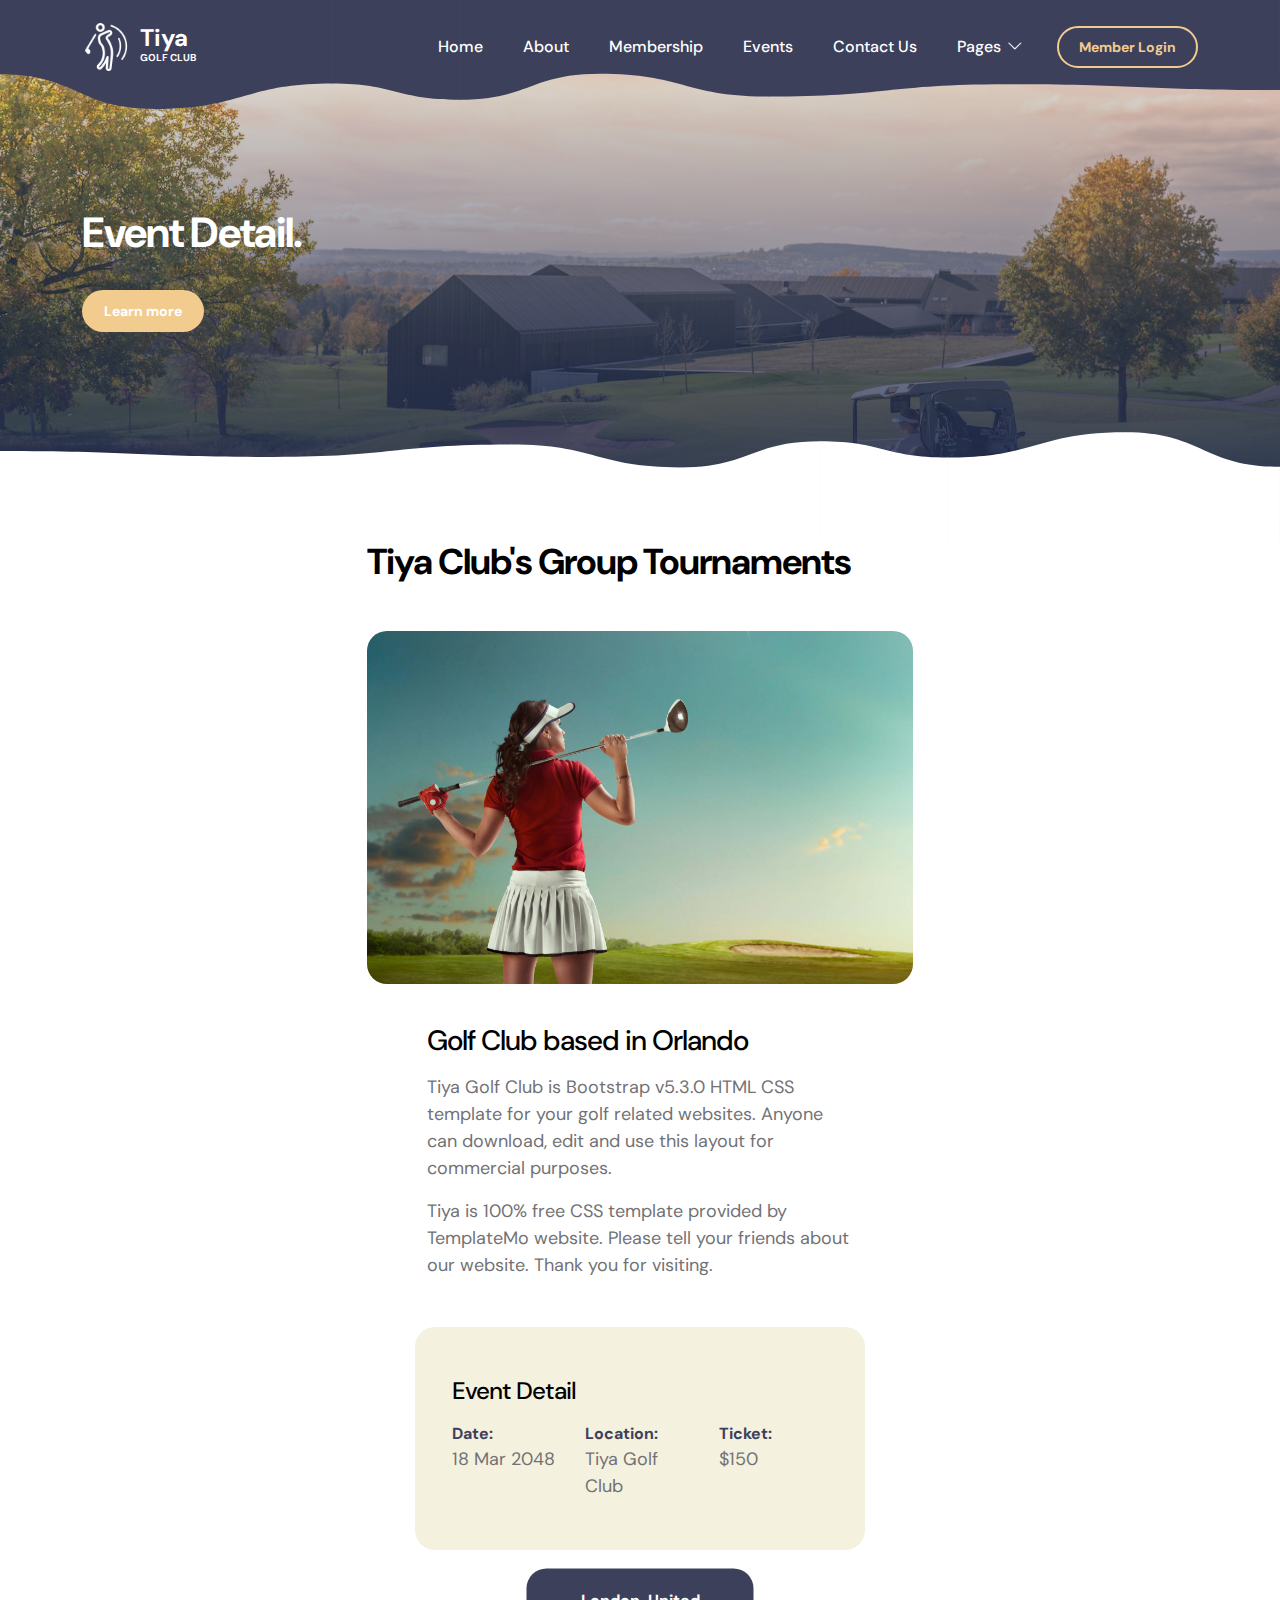
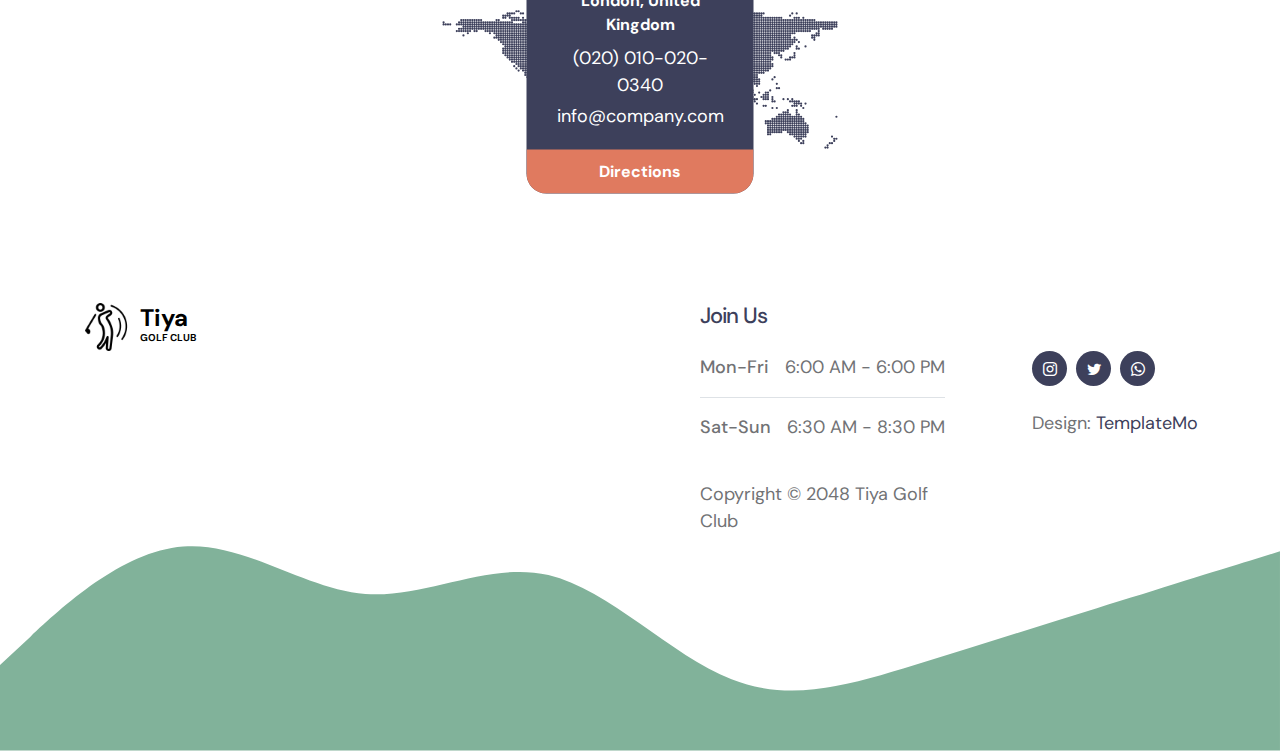
==== event-detail.html @ d313c659 "Add files via upload" ====
<!doctype html>
<html lang="en">
    <head>
        <meta charset="utf-8">
        <meta name="viewport" content="width=device-width, initial-scale=1">

        <meta name="description" content="">
        <meta name="author" content="">

        <title>Tiya Golf Club - Event Detail</title>

        <!-- CSS FILES -->                
        <link rel="preconnect" href="https://fonts.googleapis.com">

        <link rel="preconnect" href="https://fonts.gstatic.com" crossorigin>

        <link href="https://fonts.googleapis.com/css2?family=DM+Sans:ital,wght@0,400;0,500;0,700;1,400&display=swap" rel="stylesheet">

        <link href="css/bootstrap.min.css" rel="stylesheet">

        <link href="css/bootstrap-icons.css" rel="stylesheet">

        <link href="css/templatemo-tiya-golf-club.css" rel="stylesheet">
        
<!--

TemplateMo 587 Tiya Golf Club

https://templatemo.com/tm-587-tiya-golf-club

-->
    </head>
    
    <body>

        <main>

            <nav class="navbar navbar-expand-lg">                
                <div class="container">
                    <a class="navbar-brand d-flex align-items-center" href="index.html">
                        <img src="images/logo.png" class="navbar-brand-image img-fluid" alt="Tiya Golf Club">
                        <span class="navbar-brand-text">
                            Tiya
                            <small>Golf Club</small>
                        </span>
                    </a>

                    <div class="d-lg-none ms-auto me-3">
                        <a class="btn custom-btn custom-border-btn" data-bs-toggle="offcanvas" href="#offcanvasExample" role="button" aria-controls="offcanvasExample">Member Login</a>
                    </div>
    
                    <button class="navbar-toggler" type="button" data-bs-toggle="collapse" data-bs-target="#navbarNav" aria-controls="navbarNav" aria-expanded="false" aria-label="Toggle navigation">
                        <span class="navbar-toggler-icon"></span>
                    </button>
    
                    <div class="collapse navbar-collapse" id="navbarNav">
                        <ul class="navbar-nav ms-lg-auto">
                            <li class="nav-item">
                                <a class="nav-link" href="index.html#section_1">Home</a>
                            </li>
    
                            <li class="nav-item">
                                <a class="nav-link" href="index.html#section_2">About</a>
                            </li>

                            <li class="nav-item">
                                <a class="nav-link" href="index.html#section_3">Membership</a>
                            </li>

                            <li class="nav-item">
                                <a class="nav-link" href="index.html#section_4">Events</a>
                            </li>

                            <li class="nav-item">
                                <a class="nav-link" href="index.html#section_5">Contact Us</a>
                            </li>

                            <li class="nav-item dropdown">
                                <a class="nav-link dropdown-toggle" href="#" id="navbarLightDropdownMenuLink" role="button" data-bs-toggle="dropdown" aria-expanded="false">Pages</a>

                                <ul class="dropdown-menu dropdown-menu-light" aria-labelledby="navbarLightDropdownMenuLink">
                                    <li><a class="dropdown-item" href="event-listing.html">Event Listing</a></li>

                                    <li><a class="dropdown-item active" href="event-detail.html">Event Detail</a></li>
                                </ul>
                            </li>
                        </ul>

                        <div class="d-none d-lg-block ms-lg-3">
                            <a class="btn custom-btn custom-border-btn" data-bs-toggle="offcanvas" href="#offcanvasExample" role="button" aria-controls="offcanvasExample">Member Login</a>
                        </div>
                    </div>
                </div>
            </nav>

            <div class="offcanvas offcanvas-end" data-bs-scroll="true" tabindex="-1" id="offcanvasExample" aria-labelledby="offcanvasExampleLabel">                
                <div class="offcanvas-header">
                    <h5 class="offcanvas-title" id="offcanvasExampleLabel">Member Login</h5>
                    
                    <button type="button" class="btn-close" data-bs-dismiss="offcanvas" aria-label="Close"></button>
                </div>
                
                <div class="offcanvas-body d-flex flex-column">
                    <form class="custom-form member-login-form" action="#" method="post" role="form">

                        <div class="member-login-form-body">
                            <div class="mb-4">
                                <label class="form-label mb-2" for="member-login-number">Membership No.</label>

                                <input type="text" name="member-login-number" id="member-login-number" class="form-control" placeholder="11002560" required>
                            </div>

                            <div class="mb-4">
                                <label class="form-label mb-2" for="member-login-password">Password</label>

                                <input type="password" name="member-login-password" id="member-login-password" pattern="[0-9a-zA-Z]{4,10}" class="form-control" placeholder="Password" required="">
                            </div>

                            <div class="form-check mb-4">
                                <input class="form-check-input" type="checkbox" value="" id="flexCheckDefault">
                              
                                <label class="form-check-label" for="flexCheckDefault">
                                    Remember me
                                </label>
                            </div>

                            <div class="col-lg-5 col-md-7 col-8 mx-auto">
                                <button type="submit" class="form-control">Login</button>
                            </div>

                            <div class="text-center my-4">
                                <a href="#">Forgotten password?</a>
                            </div>
                        </div>
                    </form>

                    <div class="mt-auto mb-5">
                        <p>
                            <strong class="text-white me-3">Any Questions?</strong>

                            <a href="tel: 010-020-0340" class="contact-link">
                            	010-020-0340
                            </a>
                        </p>
                    </div>
                </div>

                <svg xmlns="http://www.w3.org/2000/svg" viewBox="0 0 1440 320"><path fill="#3D405B" fill-opacity="1" d="M0,224L34.3,192C68.6,160,137,96,206,90.7C274.3,85,343,139,411,144C480,149,549,107,617,122.7C685.7,139,754,213,823,240C891.4,267,960,245,1029,224C1097.1,203,1166,181,1234,160C1302.9,139,1371,117,1406,106.7L1440,96L1440,320L1405.7,320C1371.4,320,1303,320,1234,320C1165.7,320,1097,320,1029,320C960,320,891,320,823,320C754.3,320,686,320,617,320C548.6,320,480,320,411,320C342.9,320,274,320,206,320C137.1,320,69,320,34,320L0,320Z"></path></svg>
            </div>
            

            <section class="hero-section hero-50 d-flex justify-content-center align-items-center" id="section_1">

                <div class="section-overlay"></div>

                <svg viewBox="0 0 1962 178" xmlns="http://www.w3.org/2000/svg" xmlns:xlink="http://www.w3.org/1999/xlink"><path fill="#3D405B" d="M 0 114 C 118.5 114 118.5 167 237 167 L 237 167 L 237 0 L 0 0 Z" stroke-width="0"></path> <path fill="#3D405B" d="M 236 167 C 373 167 373 128 510 128 L 510 128 L 510 0 L 236 0 Z" stroke-width="0"></path> <path fill="#3D405B" d="M 509 128 C 607 128 607 153 705 153 L 705 153 L 705 0 L 509 0 Z" stroke-width="0"></path><path fill="#3D405B" d="M 704 153 C 812 153 812 113 920 113 L 920 113 L 920 0 L 704 0 Z" stroke-width="0"></path><path fill="#3D405B" d="M 919 113 C 1048.5 113 1048.5 148 1178 148 L 1178 148 L 1178 0 L 919 0 Z" stroke-width="0"></path><path fill="#3D405B" d="M 1177 148 C 1359.5 148 1359.5 129 1542 129 L 1542 129 L 1542 0 L 1177 0 Z" stroke-width="0"></path><path fill="#3D405B" d="M 1541 129 C 1751.5 129 1751.5 138 1962 138 L 1962 138 L 1962 0 L 1541 0 Z" stroke-width="0"></path></svg>

                <div class="container">
                    <div class="row">

                        <div class="col-lg-6 col-12">

                            <h1 class="text-white mb-4 pb-2">Event Detail.</h1>

                            <a href="#section_2" class="btn custom-btn smoothscroll me-3">Learn more</a>
                        </div>

                    </div>
                </div>

                <svg viewBox="0 0 1962 178" xmlns="http://www.w3.org/2000/svg" xmlns:xlink="http://www.w3.org/1999/xlink"><path fill="#ffffff" d="M 0 114 C 118.5 114 118.5 167 237 167 L 237 167 L 237 0 L 0 0 Z" stroke-width="0"></path> <path fill="#ffffff" d="M 236 167 C 373 167 373 128 510 128 L 510 128 L 510 0 L 236 0 Z" stroke-width="0"></path> <path fill="#ffffff" d="M 509 128 C 607 128 607 153 705 153 L 705 153 L 705 0 L 509 0 Z" stroke-width="0"></path><path fill="#ffffff" d="M 704 153 C 812 153 812 113 920 113 L 920 113 L 920 0 L 704 0 Z" stroke-width="0"></path><path fill="#ffffff" d="M 919 113 C 1048.5 113 1048.5 148 1178 148 L 1178 148 L 1178 0 L 919 0 Z" stroke-width="0"></path><path fill="#ffffff" d="M 1177 148 C 1359.5 148 1359.5 129 1542 129 L 1542 129 L 1542 0 L 1177 0 Z" stroke-width="0"></path><path fill="#ffffff" d="M 1541 129 C 1751.5 129 1751.5 138 1962 138 L 1962 138 L 1962 0 L 1541 0 Z" stroke-width="0"></path></svg>
            </section>


            <section class="events-section events-detail-section section-padding" id="section_2">
                <div class="container">
                    <div class="row">

                        <div class="col-lg-6 col-md-8 col-12 mx-auto">
                            <h2 class="mb-lg-5 mb-4">Tiya Club's Group Tournaments</h2>

                            <div class="custom-block-image-wrap">
                                <img src="images/professional-golf-player.jpg" class="custom-block-image img-fluid" alt="">
                            </div>

                            <div class="custom-block-info">
                                <h3 class="mb-3">Golf Club based in Orlando</h3>

                                <p>Tiya Golf Club is Bootstrap v5.3.0 HTML CSS template for your golf related websites. Anyone can download, edit and use this layout for commercial purposes.</p>

                            <p>Tiya is 100% free CSS template provided by TemplateMo website. Please tell your friends about our website. Thank you for visiting.</p>

                                <div class="events-detail-info row my-5">
                                    <div class="col-lg-12 col-12">
                                        <h4 class="mb-3">Event Detail</h4>
                                    </div>

                                    <div class="col-lg-4 col-12">
                                        <span class="custom-block-span">Date:</span>

                                        <p class="mb-0">18 Mar 2048</p>
                                    </div>

                                    <div class="col-lg-4 col-12 my-3 my-lg-0">
                                        <span class="custom-block-span">Location:</span>

                                        <p class="mb-0">Tiya Golf Club</p>
                                    </div>

                                    <div class="col-lg-4 col-12">
                                        <span class="custom-block-span">Ticket:</span>

                                        <p class="mb-0">$150</p>
                                    </div>
                                </div>

                                <div class="contact-info">
                                    <div class="contact-info-item">
                                        <div class="contact-info-body">
                                            <strong>London, United Kingdom</strong>

                                            <p class="mt-2 mb-1">
                                                <a href="tel: 010-020-0340" class="contact-link">
                                                    (020) 
                                                    010-020-0340
                                                </a>
                                            </p>
    
                                            <p class="mb-0">
                                                <a href="mailto:info@company.com" class="contact-link">
                                                    info@company.com
                                                </a>
                                            </p>
                                        </div>

                                        <div class="contact-info-footer">
                                            <a href="#">Directions</a>
                                        </div>
                                    </div>

                                    <img src="images/WorldMap.svg" class="img-fluid" alt="">
                                </div>
                            </div>
                        </div>

                    </div>
                </div>
            </section>
        </main>

        <footer class="site-footer">
            <div class="container">
                <div class="row">

                    <div class="col-lg-6 col-12 me-auto mb-5 mb-lg-0">
                        <a class="navbar-brand d-flex align-items-center" href="index.html">
                            <img src="images/logo.png" class="navbar-brand-image img-fluid" alt="">
                            <span class="navbar-brand-text">
                                Tiya
                                <small>Golf Club</small>
                            </span>
                        </a>
                    </div>

                    <div class="col-lg-3 col-12">
                        <h5 class="site-footer-title mb-4">Join Us</h5>

                        <p class="d-flex border-bottom pb-3 mb-3 me-lg-3">
                            <span>Mon-Fri</span>
                            6:00 AM - 6:00 PM
                        </p>

                        <p class="d-flex me-lg-3">
                            <span>Sat-Sun</span>
                            6:30 AM - 8:30 PM
                        </p>
                        <br>
                        <p class="copyright-text">Copyright © 2048 Tiya Golf Club</p>
                    </div>

                        <div class="col-lg-2 col-12 ms-auto">
                            <ul class="social-icon mt-lg-5 mt-3 mb-4">
                                <li class="social-icon-item">
                                    <a href="#" class="social-icon-link bi-instagram"></a>
                                </li>

                                <li class="social-icon-item">
                                    <a href="#" class="social-icon-link bi-twitter"></a>
                                </li>

                                <li class="social-icon-item">
                                    <a href="#" class="social-icon-link bi-whatsapp"></a>
                                </li>
                            </ul>

                            <p class="copyright-text">Design: <a rel="nofollow" href="https://templatemo.com" target="_blank">TemplateMo</a></p>
                        </div>

                </div>
            </div>

            <svg xmlns="http://www.w3.org/2000/svg" viewBox="0 0 1440 320"><path fill="#81B29A" fill-opacity="1" d="M0,224L34.3,192C68.6,160,137,96,206,90.7C274.3,85,343,139,411,144C480,149,549,107,617,122.7C685.7,139,754,213,823,240C891.4,267,960,245,1029,224C1097.1,203,1166,181,1234,160C1302.9,139,1371,117,1406,106.7L1440,96L1440,320L1405.7,320C1371.4,320,1303,320,1234,320C1165.7,320,1097,320,1029,320C960,320,891,320,823,320C754.3,320,686,320,617,320C548.6,320,480,320,411,320C342.9,320,274,320,206,320C137.1,320,69,320,34,320L0,320Z"></path></svg>
        </footer>


        <!-- JAVASCRIPT FILES -->
        <script src="js/jquery.min.js"></script>
        <script src="js/bootstrap.bundle.min.js"></script>
        <script src="js/jquery.sticky.js"></script>
        <script src="js/custom.js"></script>

    </body>
</html>
---- css/templatemo-tiya-golf-club.css ----
/*

TemplateMo 587 Tiya Golf Club

https://templatemo.com/tm-587-tiya-golf-club

*/


/*---------------------------------------
  CUSTOM PROPERTIES ( VARIABLES )             
-----------------------------------------*/
:root {
  --white-color:                  #ffffff;
  --primary-color:                #81B29A;
  --secondary-color:              #3D405B;
  --section-bg-color:             #F4F1DE;
  --custom-btn-bg-color:          #F2CC8F;
  --custom-btn-bg-hover-color:    #E07A5F;
  --dark-color:                   #000000;
  --p-color:                      #717275;
  --link-hover-color:             #F2CC8F;

  --body-font-family:             'DM Sans', sans-serif;

  --h1-font-size:                 42px;
  --h2-font-size:                 36px;
  --h3-font-size:                 28px;
  --h4-font-size:                 24px;
  --h5-font-size:                 22px;
  --h6-font-size:                 20px;
  --p-font-size:                  18px;
  --menu-font-size:               16px;
  --btn-font-size:                14px;

  --border-radius-large:          100px;
  --border-radius-medium:         20px;
  --border-radius-small:          10px;

  --font-weight-normal:           400;
  --font-weight-medium:           500;
  --font-weight-bold:             700;
}

body {
  background-color: var(--white-color);
  font-family: var(--body-font-family); 
}


/*---------------------------------------
  TYPOGRAPHY               
-----------------------------------------*/

h2,
h3,
h4,
h5,
h6 {
  color: var(--dark-color);
}

h1,
h2,
h3,
h4,
h5,
h6 {
  font-weight: var(--font-weight-medium);
  letter-spacing: -1px;
}

h1 {
  font-size: var(--h1-font-size);
  font-weight: var(--font-weight-bold);
}

h2 {
  font-size: var(--h2-font-size);
  font-weight: var(--font-weight-bold);
}

h3 {
  font-size: var(--h3-font-size);
}

h4 {
  font-size: var(--h4-font-size);
}

h5 {
  font-size: var(--h5-font-size);
}

h6 {
  font-size: var(--h6-font-size);
}

p {
  color: var(--p-color);
  font-size: var(--p-font-size);
  font-weight: var(--font-weight-normal);
}

ul li {
  color: var(--p-color);
  font-size: var(--p-font-size);
  font-weight: var(--font-weight-normal);
}

a, 
button {
  touch-action: manipulation;
  transition: all 0.3s;
}

a {
  display: inline-block;
  color: var(--secondary-color);
  text-decoration: none;
}

a:hover {
  color: var(--link-hover-color);
}

b,
strong {
  font-weight: var(--font-weight-bold);
}


/*---------------------------------------
  SECTION               
-----------------------------------------*/
.section-bg {
  background-color: var(--section-bg-color);
}

.section-padding {
  padding-top: 100px;
  padding-bottom: 100px;
}

.section-overlay {
  content: "";
  background: rgba(0, 0, 0, 0) linear-gradient(rgba(39, 48, 83, 0.01) 0%, rgb(39, 48, 83) 100%) repeat scroll 0% 0%;
  position: absolute;
  top: 0;
  right: 0;
  bottom: 0;
  left: 0;
}

::selection {
  background-color: var(--primary-color);
  color: var(--white-color);
}


/*---------------------------------------
  ANIMATED HEADLINE               
-----------------------------------------*/
.cd-words-wrapper {
  display: inline-block;
  position: relative;
  text-align: left;
}

.cd-words-wrapper b {
  color: var(--link-hover-color);
  display: inline-block;
  position: absolute;
  white-space: nowrap;
  left: 0;
  top: 0;
}

.cd-words-wrapper b.is-visible {
  position: relative;
}

.no-js .cd-words-wrapper b {
  opacity: 0;
}

.no-js .cd-words-wrapper b.is-visible {
  opacity: 1;
}

.cd-headline.rotate-1 .cd-words-wrapper {
  -webkit-perspective: 300px;
  -moz-perspective: 300px;
  perspective: 300px;
}
.cd-headline.rotate-1 b {
  opacity: 0;
  -webkit-transform-origin: 50% 100%;
  -moz-transform-origin: 50% 100%;
  -ms-transform-origin: 50% 100%;
  -o-transform-origin: 50% 100%;
  transform-origin: 50% 100%;
  -webkit-transform: rotateX(180deg);
  -moz-transform: rotateX(180deg);
  -ms-transform: rotateX(180deg);
  -o-transform: rotateX(180deg);
  transform: rotateX(180deg);
}
.cd-headline.rotate-1 b.is-visible {
  opacity: 1;
  -webkit-transform: rotateX(0deg);
  -moz-transform: rotateX(0deg);
  -ms-transform: rotateX(0deg);
  -o-transform: rotateX(0deg);
  transform: rotateX(0deg);
  -webkit-animation: cd-rotate-1-in 1.2s;
  -moz-animation: cd-rotate-1-in 1.2s;
  animation: cd-rotate-1-in 1.2s;
}
.cd-headline.rotate-1 b.is-hidden {
  -webkit-transform: rotateX(180deg);
  -moz-transform: rotateX(180deg);
  -ms-transform: rotateX(180deg);
  -o-transform: rotateX(180deg);
  transform: rotateX(180deg);
  -webkit-animation: cd-rotate-1-out 1.2s;
  -moz-animation: cd-rotate-1-out 1.2s;
  animation: cd-rotate-1-out 1.2s;
}

@-webkit-keyframes cd-rotate-1-in {
  0% {
    -webkit-transform: rotateX(180deg);
    opacity: 0;
  }
  35% {
    -webkit-transform: rotateX(120deg);
    opacity: 0;
  }
  65% {
    opacity: 0;
  }
  100% {
    -webkit-transform: rotateX(360deg);
    opacity: 1;
  }
}
@-moz-keyframes cd-rotate-1-in {
  0% {
    -moz-transform: rotateX(180deg);
    opacity: 0;
  }
  35% {
    -moz-transform: rotateX(120deg);
    opacity: 0;
  }
  65% {
    opacity: 0;
  }
  100% {
    -moz-transform: rotateX(360deg);
    opacity: 1;
  }
}
@keyframes cd-rotate-1-in {
  0% {
    -webkit-transform: rotateX(180deg);
    -moz-transform: rotateX(180deg);
    -ms-transform: rotateX(180deg);
    -o-transform: rotateX(180deg);
    transform: rotateX(180deg);
    opacity: 0;
  }
  35% {
    -webkit-transform: rotateX(120deg);
    -moz-transform: rotateX(120deg);
    -ms-transform: rotateX(120deg);
    -o-transform: rotateX(120deg);
    transform: rotateX(120deg);
    opacity: 0;
  }
  65% {
    opacity: 0;
  }
  100% {
    -webkit-transform: rotateX(360deg);
    -moz-transform: rotateX(360deg);
    -ms-transform: rotateX(360deg);
    -o-transform: rotateX(360deg);
    transform: rotateX(360deg);
    opacity: 1;
  }
}
@-webkit-keyframes cd-rotate-1-out {
  0% {
    -webkit-transform: rotateX(0deg);
    opacity: 1;
  }
  35% {
    -webkit-transform: rotateX(-40deg);
    opacity: 1;
  }
  65% {
    opacity: 0;
  }
  100% {
    -webkit-transform: rotateX(180deg);
    opacity: 0;
  }
}
@-moz-keyframes cd-rotate-1-out {
  0% {
    -moz-transform: rotateX(0deg);
    opacity: 1;
  }
  35% {
    -moz-transform: rotateX(-40deg);
    opacity: 1;
  }
  65% {
    opacity: 0;
  }
  100% {
    -moz-transform: rotateX(180deg);
    opacity: 0;
  }
}
@keyframes cd-rotate-1-out {
  0% {
    -webkit-transform: rotateX(0deg);
    -moz-transform: rotateX(0deg);
    -ms-transform: rotateX(0deg);
    -o-transform: rotateX(0deg);
    transform: rotateX(0deg);
    opacity: 1;
  }
  35% {
    -webkit-transform: rotateX(-40deg);
    -moz-transform: rotateX(-40deg);
    -ms-transform: rotateX(-40deg);
    -o-transform: rotateX(-40deg);
    transform: rotateX(-40deg);
    opacity: 1;
  }
  65% {
    opacity: 0;
  }
  100% {
    -webkit-transform: rotateX(180deg);
    -moz-transform: rotateX(180deg);
    -ms-transform: rotateX(180deg);
    -o-transform: rotateX(180deg);
    transform: rotateX(180deg);
    opacity: 0;
  }
}


/*---------------------------------------
  CUSTOM BUTTON               
-----------------------------------------*/
.custom-btn {
  background: var(--custom-btn-bg-color);
  border: 2px solid transparent;
  border-radius: var(--border-radius-large);
  color: var(--white-color);
  font-size: var(--btn-font-size);
  font-weight: var(--font-weight-bold);
  line-height: normal;
  transition: all 0.3s;
  padding: 10px 20px;
}

.custom-btn:hover {
  background: var(--custom-btn-bg-hover-color);
  color: var(--white-color);
}

.custom-border-btn {
  background: transparent;
  border: 2px solid var(--custom-btn-bg-color);
  color: var(--custom-btn-bg-color);
}

.custom-border-btn:hover {
  background: var(--custom-btn-bg-color);
  border-color: transparent;
  color: var(--white-color);
}

.custom-btn-bg-white {
  border-color: var(--white-color);
  color: var(--white-color);
}

.custom-btn-group .link {
  color: var(--white-color);
  font-weight: var(--font-weight-medium);
}

.custom-btn-group .link:hover {
  color: var(--link-hover-color);
}


/*---------------------------------------
  NAVIGATION BAR & OFFCANVAS              
-----------------------------------------*/
.offcanvas {
  background-color: var(--primary-color);
  padding: 30px;
}

.offcanvas.offcanvas-end {
  border-left: 0;
}

.offcanvas-header .btn-close {
  transition: all 0.3s;
}

.offcanvas-header .btn-close:hover {
  transform: rotate(180deg);
}

.offcanvas svg {
  position: absolute;
  bottom: 0;
  right: 0;
  left: 0;
}

.sticky-wrapper {
  position: absolute;
  top: 0;
  right: 0;
  left: 0;
}

.sticky-wrapper.is-sticky .navbar {
  background-color: rgb(61 64 91);
}

.navbar {
  background: transparent;
  z-index: 99;
  padding-top: 15px;
  padding-bottom: 15px;
}

.navbar-brand,
.navbar-brand:hover {
  font-size: var(--h4-font-size);
  font-weight: var(--font-weight-bold);
  display: block;
  color: var(--dark-color);
  max-width: 48px;
}

.navbar .navbar-brand,
.navbar .navbar-brand:hover {
  color: var(--white-color);
}

.navbar .navbar-brand-image {
  filter: brightness(0) invert(1);
}

.navbar-brand-image {
  width: 48px;
  height: 48px;
}

.navbar-brand-text {
  line-height: normal;
  margin-left: 10px;
  position: relative;
  bottom: 5px;
}

.navbar-brand-text small {
  display: block;
  font-size: 10px;
  line-height: 1;
  text-transform: uppercase;
}

.navbar-expand-lg .navbar-nav .nav-link {
  border-radius: var(--border-radius-large);
  margin: 10px;
  padding: 10px;
}

.navbar-nav .nav-link {
  display: inline-block;
  color: var(--white-color);
  font-size: var(--menu-font-size);
  font-weight: var(--font-weight-medium);
  padding-top: 15px;
  padding-bottom: 15px;
}

.navbar-nav .nav-link.active, 
.navbar-nav .nav-link:hover {
  color: var(--link-hover-color);
}

.navbar .dropdown-menu {
  background: var(--white-color);
  box-shadow: 0 1rem 3rem rgba(0,0,0,.175);
  border: 0;
  display: inherit;
  opacity: 0;
  min-width: 9rem;
  margin-top: 20px;
  padding: 13px 0 10px 0;
  transition: all 0.3s;
  pointer-events: none;
}

.navbar .dropdown-menu::before {
  content: "";
  width: 0;
  height: 0;
  border-left: 20px solid transparent;
  border-right: 20px solid transparent;
  border-bottom: 15px solid var(--white-color);
  position: absolute;
  top: -10px;
  left: 10px;
}

.navbar .dropdown-item {
  display: inline-block;
  color: var(--p-color);
  font-size: var(--menu-font-size);
  font-weight: var(--font-weight-medium);
  position: relative;
}

.navbar .dropdown-item.active, 
.navbar .dropdown-item:active,
.navbar .dropdown-item:focus, 
.navbar .dropdown-item:hover {
  background: transparent;
  color: var(--link-hover-color);
}

.navbar .dropdown-toggle::after {
  content: "\f282";
  display: inline-block;
  font-family: bootstrap-icons !important;
  font-size: var(--copyright-font-size);
  font-style: normal;
  font-weight: normal !important;
  font-variant: normal;
  text-transform: none;
  line-height: 1;
  vertical-align: -.125em;
  -webkit-font-smoothing: antialiased;
  -moz-osx-font-smoothing: grayscale;
  position: relative;
  left: 2px;
  border: 0;
}

@media screen and (min-width: 992px) {
  .navbar .dropdown:hover .dropdown-menu {
    opacity: 1;
    margin-top: 0;
    pointer-events: auto;
  }
}

.navbar-toggler {
  border: 0;
  padding: 0;
  cursor: pointer;
  margin: 0;
  width: 30px;
  height: 35px;
  outline: none;
}

.navbar-toggler:focus {
  outline: none;
  box-shadow: none;
}

.navbar-toggler[aria-expanded="true"] .navbar-toggler-icon {
  background: transparent;
}

.navbar-toggler[aria-expanded="true"] .navbar-toggler-icon:before,
.navbar-toggler[aria-expanded="true"] .navbar-toggler-icon:after {
  transition: top 300ms 50ms ease, -webkit-transform 300ms 350ms ease;
  transition: top 300ms 50ms ease, transform 300ms 350ms ease;
  transition: top 300ms 50ms ease, transform 300ms 350ms ease, -webkit-transform 300ms 350ms ease;
  top: 0;
}

.navbar-toggler[aria-expanded="true"] .navbar-toggler-icon:before {
  transform: rotate(45deg);
}

.navbar-toggler[aria-expanded="true"] .navbar-toggler-icon:after {
  transform: rotate(-45deg);
}

.navbar-toggler .navbar-toggler-icon {
  background: var(--white-color);
  transition: background 10ms 300ms ease;
  display: block;
  width: 30px;
  height: 2px;
  position: relative;
}

.navbar-toggler .navbar-toggler-icon:before,
.navbar-toggler .navbar-toggler-icon:after {
  transition: top 300ms 350ms ease, -webkit-transform 300ms 50ms ease;
  transition: top 300ms 350ms ease, transform 300ms 50ms ease;
  transition: top 300ms 350ms ease, transform 300ms 50ms ease, -webkit-transform 300ms 50ms ease;
  position: absolute;
  right: 0;
  left: 0;
  background: var(--white-color);
  width: 30px;
  height: 2px;
  content: '';
}

.navbar-toggler .navbar-toggler-icon::before {
  top: -8px;
}

.navbar-toggler .navbar-toggler-icon::after {
  top: 8px;
}


/*---------------------------------------
  HERO        
-----------------------------------------*/
.hero-section {
  background-image: url('../images/anna-rosar-ZxFyVBHMK-c-unsplash.jpg');
  background-repeat: no-repeat;
  background-size: cover;
  background-position: center;
  position: relative;
  padding-top: 100px;
  padding-bottom: 100px;
  height: 100vh;
  min-height: 670px;
  margin-bottom: -90px;
}

.hero-50 {
  height: auto;
  min-height: 540px;
  margin-bottom: -100px;
}

.hero-50 .container + svg {
  transform: rotate(180deg);
}

.hero-section .ratio {
  border-radius: var(--border-radius-medium);
  overflow: hidden;
}

.hero-section svg {
  position: absolute;
  right: 0;
  left: 0;
}

.hero-section > svg {
  top: 0;
}

.hero-section .container + svg {
  top: auto;
  bottom: -1px;
}

.hero-section .row {
  position: relative;
  z-index: 22;
}


/*---------------------------------------
  BACKGROUND IMAGE SECTION        
-----------------------------------------*/
.section-bg-image {
  background-image: url('../images/frederik-rosar-NDSZcCfnsbY-unsplash.jpg');
  background-repeat: no-repeat;
  background-size: cover;
  background-position: center;
  position: relative;
  margin-bottom: -70px;
}

.section-bg-image .container + svg {
  transform: rotate(180deg);
  position: relative;
  bottom: -1px;
}

.section-bg-image-block {
  backdrop-filter: blur(5px) saturate(180%);
  -webkit-backdrop-filter: blur(5px) saturate(180%);
  background-color: rgba(255, 255, 255, 0.75);
  border-radius: var(--border-radius-medium);
  border: 1px solid rgba(209, 213, 219, 0.3);
  border-radius: var(--border-radius-medium);
  padding: 50px;
}

.section-bg-image-block .input-group {
  background-color: var(--white-color);
  border-radius: var(--border-radius-large);
  padding: 10px 15px;
}

.section-bg-image-block .input-group-text {
  background-color: transparent;
  border: 0;
}

.section-bg-image-block input[type="email"] {
  border: 0;
  box-shadow: none;
  margin-bottom: 0;
  padding-left: 0;
}

.section-bg-image-block button[type="submit"] {
  background-color: var(--primary-color);
  border: 0;
  border-radius: var(--border-radius-large) !important;
  color: var(--white-color);
  max-width: 150px;
}


/*---------------------------------------
  ABOUT SECTOIN              
-----------------------------------------*/
.about-section {
  padding-bottom: 70px;
}

.member-block-image-wrap {
  border-radius: var(--border-radius-medium);
  position: relative;
  overflow: hidden;
}

.member-block-image-wrap:hover .member-block-image {
  transform: scale(1.2);
}

.member-block-image-wrap:hover .social-icon {
  opacity: 1;
}

.member-block-image-wrap .social-icon {
  background-color: var(--white-color);
  border-radius: var(--border-radius-large);
  position: absolute;
  top: 50%;
  left: 50%;
  transform: translate(-50%, -50%);
  opacity: 0;
  transition: all 0.5s;
  padding: 15px 20px;
  width: auto;
}

.member-block-image {
  transition: all 0.3s;
}

.member-block-info {
  padding: 10px;
}

.member-block-info h4,
.member-block-info p {
  margin-bottom: 0;
}


/*---------------------------------------
  CUSTOM BLOCK              
-----------------------------------------*/
.custom-block {
  border-radius: var(--border-radius-medium);
  position: relative;
  overflow: hidden;
  padding: 30px 20px;
}

.custom-block-bg {
  background: var(--white-color);
}

.custom-block-date-wrap {
  background-color: var(--primary-color);
  border-radius: var(--border-radius-medium);
  text-align: center;
  padding: 20px 30px;
}

.custom-block-date {
  font-size: var(--h1-font-size);
}

.custom-block-image-wrap {
  border-radius: var(--border-radius-medium);
  position: relative;
  overflow: hidden;
}

.custom-block-image-wrap:hover .custom-block-image {
  transform: scale(1.2);
}

.custom-block-image-wrap:hover .custom-block-icon {
  opacity: 1;
}

.custom-block-image {
  transition: all 0.3s;
}

.custom-block-image-wrap .custom-block-date-wrap,
.custom-block-image-wrap .custom-btn-wrap {
  position: absolute;
  bottom: 0;
}

.custom-block-image-wrap .custom-block-date-wrap {
  border-radius: 0;
  left: 0;
  width: 50%;
  padding: 12.30px 20px;
}

.custom-block-image-wrap .custom-btn-wrap {
  right: 0;
  width: 50%;
}

.custom-block-image-wrap .custom-btn  {
  border-radius: 0;
  display: block;
  padding: 15px 20px;
}

.custom-block-info {
  padding-top: 10px;
}

.custom-block-image-wrap + .custom-block-info {
  padding-top: 20px;
}

.custom-block-span {
  color: var(--secondary-color);
  font-weight: var(--font-weight-bold);
  min-width: 110px;
  margin-right: 10px;
}

.custom-block-icon {
  background: var(--custom-btn-bg-color);
  border-radius: var(--border-radius-large);
  color: var(--white-color);
  width: 60px;
  height: 60px;
  line-height: 60px;
  text-align: center;
  font-size: var(--h3-font-size);
  position: absolute;
  top: 50%;
  left: 50%;
  transform: translate(-50%, -50%);
  opacity: 0;
  transition: all 0.5s;
}

.custom-block-icon:hover {
  background: var(--custom-btn-bg-hover-color);
  color: var(--white-color);
}


/*---------------------------------------
  EVENTS SECTION            
-----------------------------------------*/
.events-section.section-bg .container > .row {
  margin-right: 5px;
  margin-left: 5px;
}

.events-section.section-bg .container > .row .row {
  margin: auto;
}

.events-listing-section {
  margin-bottom: 100px;
}

.events-detail-section .custom-block-info {
  padding: 40px 60px;
}

.events-detail-info {
  background-color: var(--section-bg-color);
  border-radius: var(--border-radius-medium);
  padding: 50px 25px;
}

.events-title {
  font-size: var(--h3-font-size);
  font-weight: var(--font-weight-medium);
}


/*---------------------------------------
  MEMBERSHIP SECTION            
-----------------------------------------*/
.membership-section .container {
  position: relative;
  z-index: 2;
}

.table-responsive {
  border-radius: var(--border-radius-medium);
}

.table-responsive tbody, 
.table-responsive td, 
.table-responsive tfoot, 
.table-responsive th, 
.table-responsive thead, 
.table-responsive tr {
  border: 0;
}

.table-responsive thead tr {
  background-color: var(--secondary-color);
  color: var(--white-color);
}

.table-responsive thead th {
  padding: 22px 16px !important;
}

.table-responsive tbody tr:nth-child(even) {
  background-color: var(--section-bg-color);
}

.table>:not(caption)>*>* {
  padding: 18px 16px;
}

.table-responsive .bi-check-circle-fill {
  color: var(--primary-color);
}

.table-responsive .bi-x-circle-fill {
  color: var(--custom-btn-bg-hover-color);
}

.membership-form {
  background-color: var(--secondary-color);
  border-radius: var(--border-radius-medium);
  padding: 35px;
}

.membership-form .form-floating>textarea {
  border-radius: var(--border-radius-medium);
  height: 100px;
}


/*---------------------------------------
  CONTACT               
-----------------------------------------*/
.contact-form .form-floating>textarea {
  border-radius: var(--border-radius-medium);
  height: 120px;
}

.contact-info {
  position: relative;
}

.contact-info-item {
  background: var(--secondary-color);
  border-radius: var(--border-radius-medium);
  position: absolute;
  overflow: hidden;
  top: 50%;
  left: 50%;
  transform: translate(-50%, -50%);
  text-align: center;
}

.contact-info-body {
  padding: 20px 30px;
}

.contact-info-body strong,
.contact-info-item a {
  color: var(--white-color);
}

.contact-info-footer {
  background-color: var(--custom-btn-bg-hover-color);
  padding: 10px 20px;
  transition: all 0.3s;
}

.contact-info-footer:hover {
  background-color: var(--custom-btn-bg-color);
}

.contact-info-footer a {
  display: block;
  font-weight: var(--font-weight-bold);
}


/*---------------------------------------
  SITE FOOTER            
-----------------------------------------*/
.site-footer {
  position: relative;
  padding-bottom: 200px;
}

.site-footer .container {
  position: relative;
  z-index: 2;
}

.site-footer svg {
  position: absolute;
  bottom: 0;
  right: 0;
  left: 0;
  pointer-events: none;
}

.site-footer-title {
  color: var(--secondary-color);
}

.site-footer p span {
  font-weight: var(--font-weight-medium);
  margin-right: auto;
}


/*---------------------------------------
  CUSTOM FORM               
-----------------------------------------*/
.custom-form .form-control {
  border-radius: var(--border-radius-large);
  border-width: 2px;
  box-shadow: none;
  color: var(--p-color);
  margin-bottom: 20px;
  padding: 10px;
  padding-left: 20px;
  outline: none;
}

.custom-form .form-control:focus,
.custom-form .form-control:hover {
  border-color: var(--dark-color);
}

.form-floating>label {
  padding-left: 20px;
}

.custom-form button[type="submit"] {
  background: var(--custom-btn-bg-color);
  border: none;
  border-radius: var(--border-radius-large);
  color: var(--white-color);
  font-size: var(--p-font-size);
  font-weight: var(--font-weight-medium);
  transition: all 0.3s;
  margin-bottom: 0;
  padding-left: 10px;
}

.custom-form button[type="submit"]:hover,
.custom-form button[type="submit"]:focus {
  background: var(--custom-btn-bg-hover-color);
  border-color: transparent;
}

.header-form {
  position: relative;
}

.header-form .form-control {
  padding-left: 42px;
}

.header-form-icon {
  width: 24px;
  position: absolute;
  top: 0;
  margin: 12px;
  margin-left: 15px;
}


/*---------------------------------------
  SOCIAL ICON               
-----------------------------------------*/
.social-icon {
  margin: 0;
  padding: 0;
}

.social-icon-item {
  list-style: none;
  display: inline-block;
  vertical-align: top;
}

.social-icon-link {
  background: var(--secondary-color);
  border-radius: var(--border-radius-large);
  color: var(--white-color);
  font-size: var(--btn-font-size);
  display: block;
  margin-right: 5px;
  text-align: center;
  width: 35px;
  height: 35px;
  line-height: 36px;
  transition: background 0.2s, color 0.2s;
}

.social-icon-link:hover {
  background: var(--primary-color);
  color: var(--white-color);
}


/*---------------------------------------
  RESPONSIVE STYLES               
-----------------------------------------*/
@media screen and (max-width: 991px) {
  h1 {
    font-size: 36px;
  }

  h2 {
    font-size: 28px;
  }

  h3 {
    font-size: 22px;
  }

  h4 {
    font-size: 20px;
  }

  h5 {
    font-size: 18px;
  }

  h6 {
    font-size: 16px;
  }

  .section-padding {
    padding-top: 50px;
    padding-bottom: 50px;
  }
  
  .navbar {
    background-color: var(--secondary-color);
  }

  .navbar-nav .dropdown-menu {
    position: relative;
    left: 10px;
    opacity: 1;
    pointer-events: auto;
    max-width: 155px;
    margin-top: 15px;
    margin-bottom: 15px;
  }

  .navbar-expand-lg .navbar-nav {
    padding-top: 15px;
    padding-bottom: 10px;
  }

  .navbar-expand-lg .navbar-nav .nav-link {
    margin: 5px;
    padding: 0;
  }

  .hero-section {
    position: relative;
    top: 82px;
    margin-bottom: 82px;
  }

  .events-listing-section {
    margin-bottom: 50px;
  }

  .events-detail-section .custom-block-info {
    padding: 40px;
  }

  .events-detail-info {
    padding: 35px 25px;
  }

  .contact-info-item {
    width: 60%;
  }

  .events-detail-section .contact-info-item {
    width: 70%;
  }

  .section-bg-image {
    margin-bottom: 0;
  }

  .section-bg-image-block {
    padding: 30px;
  }

  .site-footer {
    padding-top: 20px;
    padding-bottom: 100px;
  }
}

@media screen and (max-width: 480px) {
  .navbar-brand {
    font-size: var(--p-font-size);
  }

  .navbar-brand-icon {
    width: 30px;
    height: 30px;
  }

  .navbar-brand-icon::after {
    top: 5px;
  }

  .section-bg-image-block {
    padding: 30px;
  }

  .contact-info-item {
    width: 72%;
  }
}

@media screen and (max-width: 360px) {
  .custom-btn {
    font-size: 12px;
    padding: 4px 12px;
  }
}
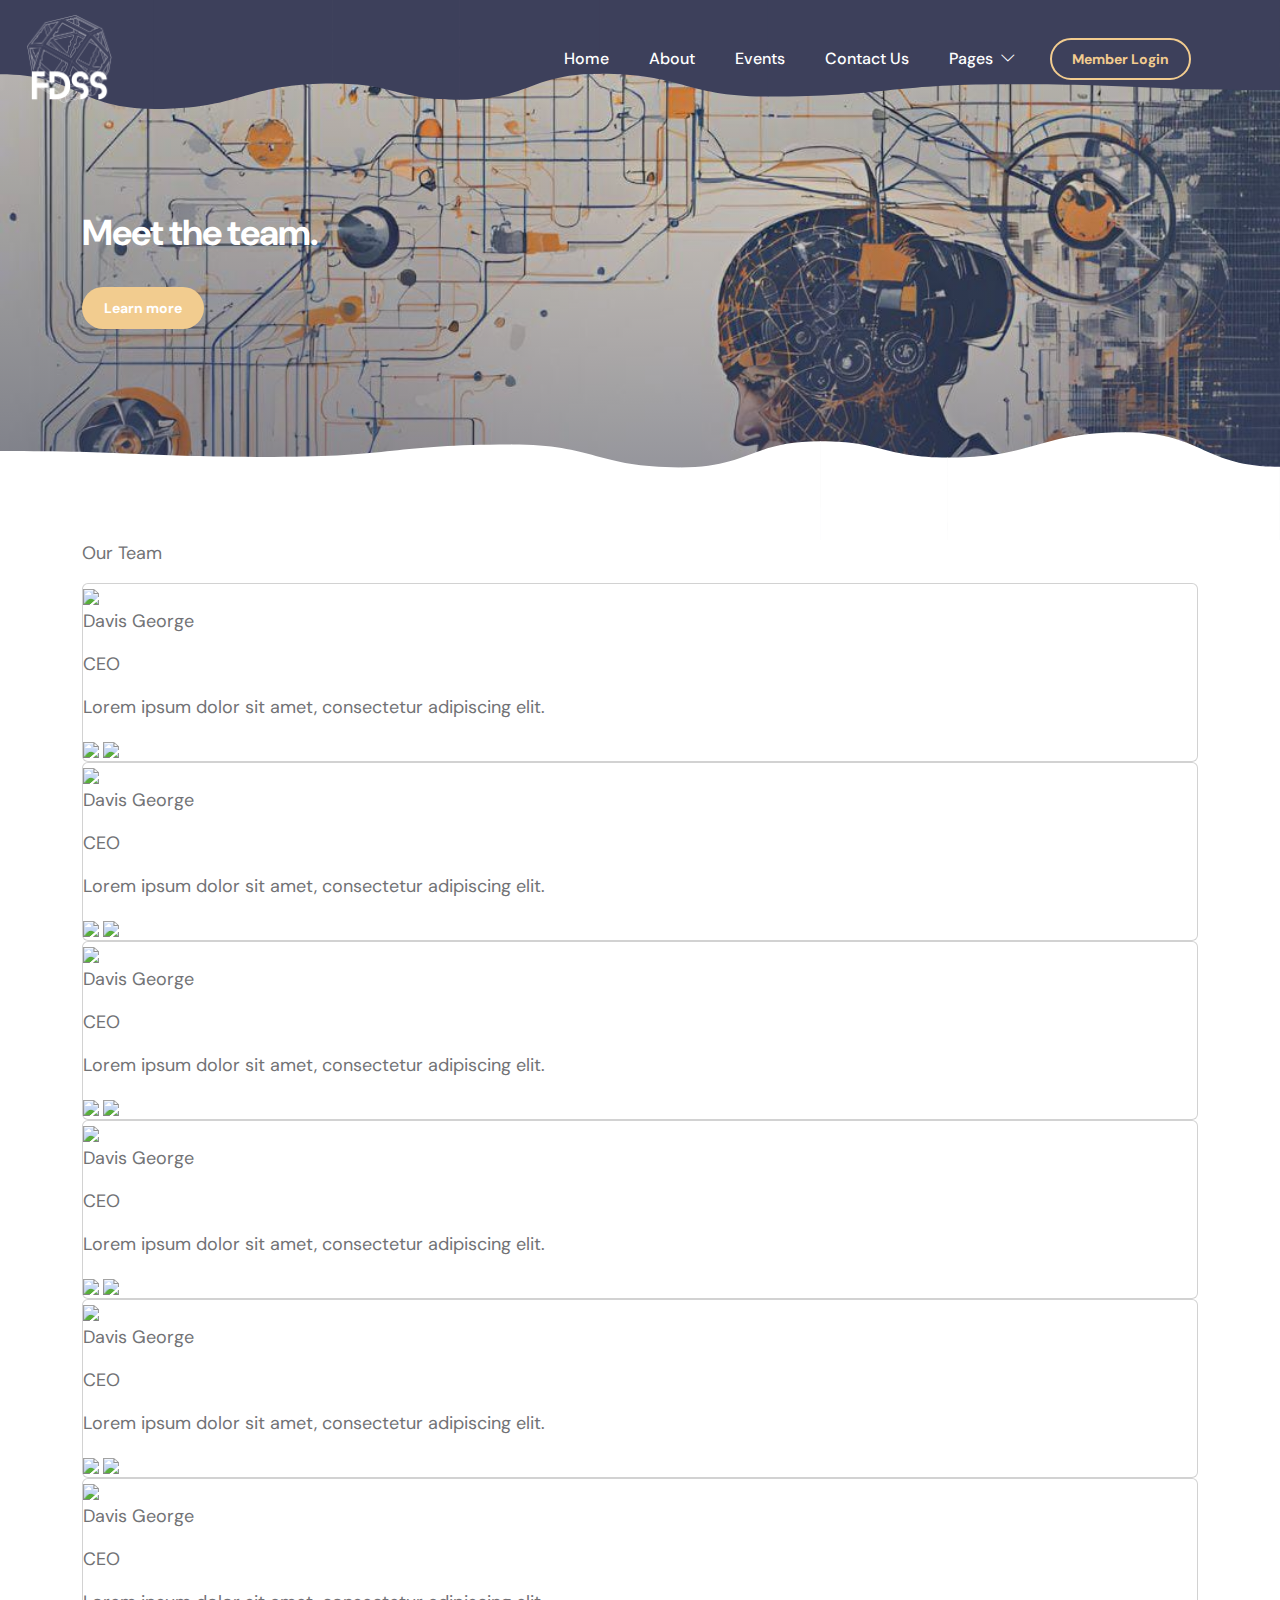
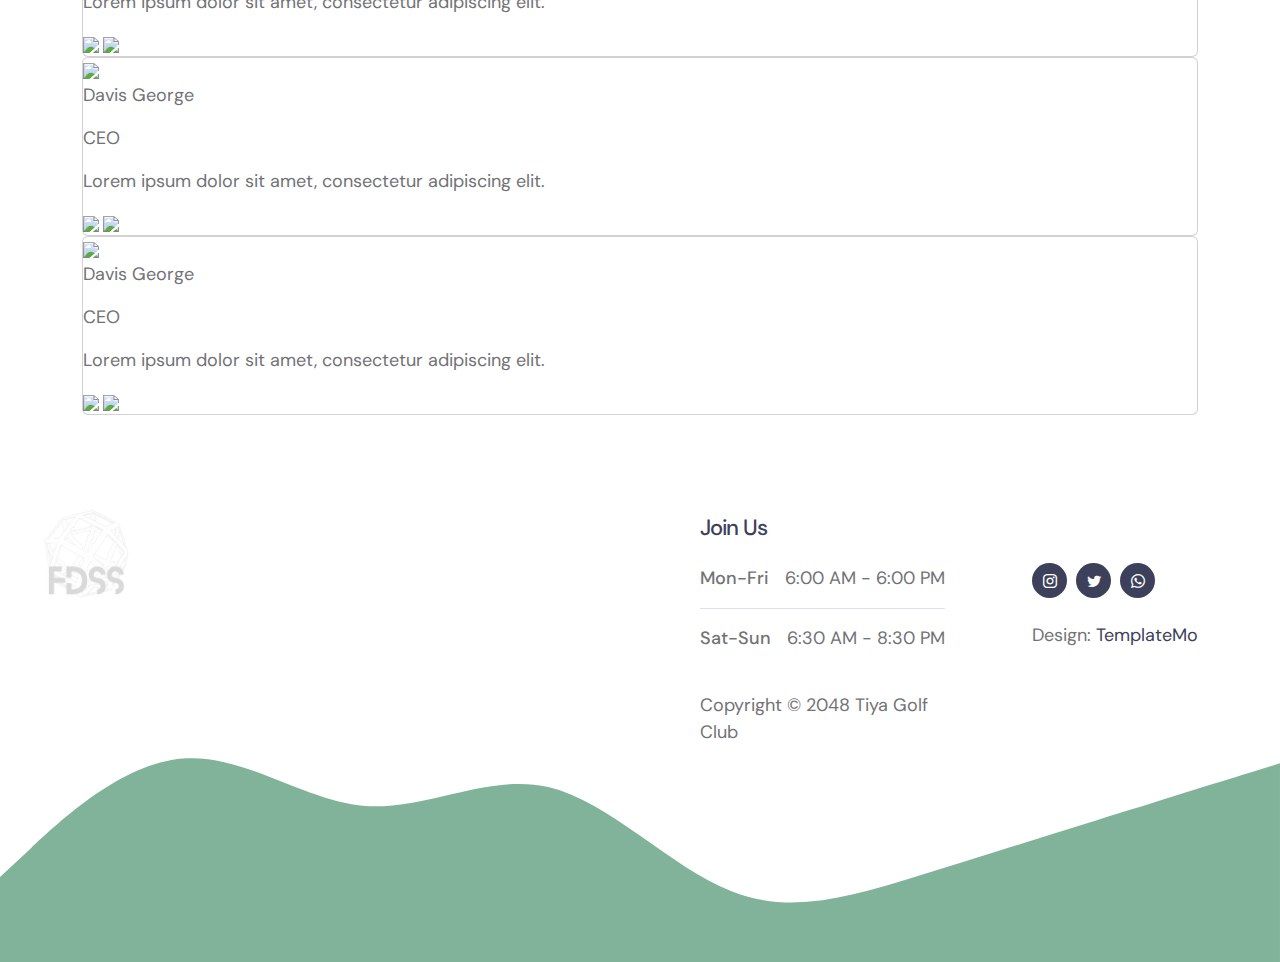
==== commit f3266068: "Changed event-details to team-details, dummy data added." ====
--- a/event-detail.html
+++ b/event-detail.html
@@ -7,9 +7,9 @@
         <meta name="description" content="">
         <meta name="author" content="">
 
-        <title>Tiya Golf Club - Event Detail</title>
-
-        <!-- CSS FILES -->                
+        <title>FDSS - Team Details</title>
+
+        <!-- CSS FILES -->
         <link rel="preconnect" href="https://fonts.googleapis.com">
 
         <link rel="preconnect" href="https://fonts.gstatic.com" crossorigin>
@@ -20,8 +20,10 @@
 
         <link href="css/bootstrap-icons.css" rel="stylesheet">
 
+		<link href="css/teamdetails.css" rel="stylesheet">
+
         <link href="css/templatemo-tiya-golf-club.css" rel="stylesheet">
-        
+
 <!--
 
 TemplateMo 587 Tiya Golf Club
@@ -30,7 +32,7 @@
 
 -->
     </head>
-    
+
     <body>
 
         <main>
@@ -38,11 +40,8 @@
             <nav class="navbar navbar-expand-lg">                
                 <div class="container">
                     <a class="navbar-brand d-flex align-items-center" href="index.html">
-                        <img src="images/logo.png" class="navbar-brand-image img-fluid" alt="Tiya Golf Club">
-                        <span class="navbar-brand-text">
-                            Tiya
-                            <small>Golf Club</small>
-                        </span>
+                        <img src="images/fdss.png" class="navbar-brand-image logo" alt="Logo"  >
+                       
                     </a>
 
                     <div class="d-lg-none ms-auto me-3">
@@ -56,23 +55,19 @@
                     <div class="collapse navbar-collapse" id="navbarNav">
                         <ul class="navbar-nav ms-lg-auto">
                             <li class="nav-item">
-                                <a class="nav-link" href="index.html#section_1">Home</a>
+                                <a class="nav-link click-scroll" href="#section_1">Home</a>
                             </li>
     
                             <li class="nav-item">
-                                <a class="nav-link" href="index.html#section_2">About</a>
+                                <a class="nav-link click-scroll" href="#section_2">About</a>
                             </li>
 
                             <li class="nav-item">
-                                <a class="nav-link" href="index.html#section_3">Membership</a>
+                                <a class="nav-link click-scroll" href="#section_3">Events</a>
                             </li>
 
                             <li class="nav-item">
-                                <a class="nav-link" href="index.html#section_4">Events</a>
-                            </li>
-
-                            <li class="nav-item">
-                                <a class="nav-link" href="index.html#section_5">Contact Us</a>
+                                <a class="nav-link click-scroll" href="#section_4">Contact Us</a>
                             </li>
 
                             <li class="nav-item dropdown">
@@ -81,7 +76,7 @@
                                 <ul class="dropdown-menu dropdown-menu-light" aria-labelledby="navbarLightDropdownMenuLink">
                                     <li><a class="dropdown-item" href="event-listing.html">Event Listing</a></li>
 
-                                    <li><a class="dropdown-item active" href="event-detail.html">Event Detail</a></li>
+                                    <li><a class="dropdown-item" href="event-detail.html">Event Detail</a></li>
                                 </ul>
                             </li>
                         </ul>
@@ -93,13 +88,13 @@
                 </div>
             </nav>
 
-            <div class="offcanvas offcanvas-end" data-bs-scroll="true" tabindex="-1" id="offcanvasExample" aria-labelledby="offcanvasExampleLabel">                
+            <div class="offcanvas offcanvas-end" data-bs-scroll="true" tabindex="-1" id="offcanvasExample" aria-labelledby="offcanvasExampleLabel">
                 <div class="offcanvas-header">
                     <h5 class="offcanvas-title" id="offcanvasExampleLabel">Member Login</h5>
-                    
+
                     <button type="button" class="btn-close" data-bs-dismiss="offcanvas" aria-label="Close"></button>
                 </div>
-                
+
                 <div class="offcanvas-body d-flex flex-column">
                     <form class="custom-form member-login-form" action="#" method="post" role="form">
 
@@ -118,7 +113,7 @@
 
                             <div class="form-check mb-4">
                                 <input class="form-check-input" type="checkbox" value="" id="flexCheckDefault">
-                              
+
                                 <label class="form-check-label" for="flexCheckDefault">
                                     Remember me
                                 </label>
@@ -147,7 +142,7 @@
 
                 <svg xmlns="http://www.w3.org/2000/svg" viewBox="0 0 1440 320"><path fill="#3D405B" fill-opacity="1" d="M0,224L34.3,192C68.6,160,137,96,206,90.7C274.3,85,343,139,411,144C480,149,549,107,617,122.7C685.7,139,754,213,823,240C891.4,267,960,245,1029,224C1097.1,203,1166,181,1234,160C1302.9,139,1371,117,1406,106.7L1440,96L1440,320L1405.7,320C1371.4,320,1303,320,1234,320C1165.7,320,1097,320,1029,320C960,320,891,320,823,320C754.3,320,686,320,617,320C548.6,320,480,320,411,320C342.9,320,274,320,206,320C137.1,320,69,320,34,320L0,320Z"></path></svg>
             </div>
-            
+
 
             <section class="hero-section hero-50 d-flex justify-content-center align-items-center" id="section_1">
 
@@ -160,7 +155,7 @@
 
                         <div class="col-lg-6 col-12">
 
-                            <h1 class="text-white mb-4 pb-2">Event Detail.</h1>
+                            <h1 class="text-white mb-4 pb-2">Meet the team.</h1>
 
                             <a href="#section_2" class="btn custom-btn smoothscroll me-3">Learn more</a>
                         </div>
@@ -173,78 +168,205 @@
 
 
             <section class="events-section events-detail-section section-padding" id="section_2">
-                <div class="container">
-                    <div class="row">
-
-                        <div class="col-lg-6 col-md-8 col-12 mx-auto">
-                            <h2 class="mb-lg-5 mb-4">Tiya Club's Group Tournaments</h2>
-
-                            <div class="custom-block-image-wrap">
-                                <img src="images/professional-golf-player.jpg" class="custom-block-image img-fluid" alt="">
-                            </div>
-
-                            <div class="custom-block-info">
-                                <h3 class="mb-3">Golf Club based in Orlando</h3>
-
-                                <p>Tiya Golf Club is Bootstrap v5.3.0 HTML CSS template for your golf related websites. Anyone can download, edit and use this layout for commercial purposes.</p>
-
-                            <p>Tiya is 100% free CSS template provided by TemplateMo website. Please tell your friends about our website. Thank you for visiting.</p>
-
-                                <div class="events-detail-info row my-5">
-                                    <div class="col-lg-12 col-12">
-                                        <h4 class="mb-3">Event Detail</h4>
-                                    </div>
-
-                                    <div class="col-lg-4 col-12">
-                                        <span class="custom-block-span">Date:</span>
-
-                                        <p class="mb-0">18 Mar 2048</p>
-                                    </div>
-
-                                    <div class="col-lg-4 col-12 my-3 my-lg-0">
-                                        <span class="custom-block-span">Location:</span>
-
-                                        <p class="mb-0">Tiya Golf Club</p>
-                                    </div>
-
-                                    <div class="col-lg-4 col-12">
-                                        <span class="custom-block-span">Ticket:</span>
-
-                                        <p class="mb-0">$150</p>
-                                    </div>
-                                </div>
-
-                                <div class="contact-info">
-                                    <div class="contact-info-item">
-                                        <div class="contact-info-body">
-                                            <strong>London, United Kingdom</strong>
-
-                                            <p class="mt-2 mb-1">
-                                                <a href="tel: 010-020-0340" class="contact-link">
-                                                    (020) 
-                                                    010-020-0340
-                                                </a>
-                                            </p>
-    
-                                            <p class="mb-0">
-                                                <a href="mailto:info@company.com" class="contact-link">
-                                                    info@company.com
-                                                </a>
-                                            </p>
-                                        </div>
-
-                                        <div class="contact-info-footer">
-                                            <a href="#">Directions</a>
-                                        </div>
-                                    </div>
-
-                                    <img src="images/WorldMap.svg" class="img-fluid" alt="">
-                                </div>
-                            </div>
-                        </div>
-
-                    </div>
-                </div>
+                <div class="responsive-container-block container">
+				  <p class="text-blk team-head-text">
+					Our Team
+				  </p>
+				  <div class="responsive-container-block">
+					<div class="responsive-cell-block wk-desk-3 wk-ipadp-3 wk-tab-6 wk-mobile-12 card-container">
+					  <div class="card">
+						<div class="team-image-wrapper">
+						  <img class="team-member-image" src="https://workik-widget-assets.s3.amazonaws.com/widget-assets/images/expert1.png">
+						</div>
+						<p class="text-blk name">
+						  Davis George
+						</p>
+						<p class="text-blk position">
+						  CEO
+						</p>
+						<p class="text-blk feature-text">
+						  Lorem ipsum dolor sit amet, consectetur adipiscing elit.
+						</p>
+						<div class="social-icons">
+						  <a href="https://www.twitter.com" target="_blank">
+							<img class="twitter-icon" src="https://workik-widget-assets.s3.amazonaws.com/widget-assets/images/Icon.svg">
+						  </a>
+						  <a href="https://www.facebook.com" target="_blank">
+							<img class="facebook-icon" src="https://workik-widget-assets.s3.amazonaws.com/widget-assets/images/Icon-1.svg">
+						  </a>
+						</div>
+					  </div>
+					</div>
+					<div class="responsive-cell-block wk-desk-3 wk-ipadp-3 wk-tab-6 wk-mobile-12 card-container">
+					  <div class="card">
+						<div class="team-image-wrapper">
+						  <img class="team-member-image" src="https://workik-widget-assets.s3.amazonaws.com/widget-assets/images/expert2.png">
+						</div>
+						<p class="text-blk name">
+						  Davis George
+						</p>
+						<p class="text-blk position">
+						  CEO
+						</p>
+						<p class="text-blk feature-text">
+						  Lorem ipsum dolor sit amet, consectetur adipiscing elit.
+						</p>
+						<div class="social-icons">
+						  <a href="https://www.twitter.com" target="_blank">
+							<img class="twitter-icon" src="https://workik-widget-assets.s3.amazonaws.com/widget-assets/images/Icon.svg">
+						  </a>
+						  <a href="https://www.facebook.com" target="_blank">
+							<img class="facebook-icon" src="https://workik-widget-assets.s3.amazonaws.com/widget-assets/images/Icon-1.svg">
+						  </a>
+						</div>
+					  </div>
+					</div>
+					<div class="responsive-cell-block wk-desk-3 wk-ipadp-3 wk-tab-6 wk-mobile-12 card-container">
+					  <div class="card">
+						<div class="team-image-wrapper">
+						  <img class="team-member-image" src="https://workik-widget-assets.s3.amazonaws.com/widget-assets/images/ET7.14.png">
+						</div>
+						<p class="text-blk name">
+						  Davis George
+						</p>
+						<p class="text-blk position">
+						  CEO
+						</p>
+						<p class="text-blk feature-text">
+						  Lorem ipsum dolor sit amet, consectetur adipiscing elit.
+						</p>
+						<div class="social-icons">
+						  <a href="https://www.twitter.com" target="_blank">
+							<img class="twitter-icon" src="https://workik-widget-assets.s3.amazonaws.com/widget-assets/images/Icon.svg">
+						  </a>
+						  <a href="https://www.facebook.com" target="_blank">
+							<img class="facebook-icon" src="https://workik-widget-assets.s3.amazonaws.com/widget-assets/images/Icon-1.svg">
+						  </a>
+						</div>
+					  </div>
+					</div>
+					<div class="responsive-cell-block wk-desk-3 wk-ipadp-3 wk-tab-6 wk-mobile-12 card-container">
+					  <div class="card">
+						<div class="team-image-wrapper">
+						  <img class="team-member-image" src="https://workik-widget-assets.s3.amazonaws.com/widget-assets/images/ET7.15.png">
+						</div>
+						<p class="text-blk name">
+						  Davis George
+						</p>
+						<p class="text-blk position">
+						  CEO
+						</p>
+						<p class="text-blk feature-text">
+						  Lorem ipsum dolor sit amet, consectetur adipiscing elit.
+						</p>
+						<div class="social-icons">
+						  <a href="https://www.twitter.com" target="_blank">
+							<img class="twitter-icon" src="https://workik-widget-assets.s3.amazonaws.com/widget-assets/images/Icon.svg">
+						  </a>
+						  <a href="https://www.facebook.com" target="_blank">
+							<img class="facebook-icon" src="https://workik-widget-assets.s3.amazonaws.com/widget-assets/images/Icon-1.svg">
+						  </a>
+						</div>
+					  </div>
+					</div>
+					<div class="responsive-cell-block wk-desk-3 wk-ipadp-3 wk-tab-6 wk-mobile-12 card-container">
+					  <div class="card">
+						<div class="team-image-wrapper">
+						  <img class="team-member-image" src="https://workik-widget-assets.s3.amazonaws.com/widget-assets/images/expert2.png">
+						</div>
+						<p class="text-blk name">
+						  Davis George
+						</p>
+						<p class="text-blk position">
+						  CEO
+						</p>
+						<p class="text-blk feature-text">
+						  Lorem ipsum dolor sit amet, consectetur adipiscing elit.
+						</p>
+						<div class="social-icons">
+						  <a href="https://www.twitter.com" target="_blank">
+							<img class="twitter-icon" src="https://workik-widget-assets.s3.amazonaws.com/widget-assets/images/Icon.svg">
+						  </a>
+						  <a href="https://www.facebook.com" target="_blank">
+							<img class="facebook-icon" src="https://workik-widget-assets.s3.amazonaws.com/widget-assets/images/Icon-1.svg">
+						  </a>
+						</div>
+					  </div>
+					</div>
+					<div class="responsive-cell-block wk-desk-3 wk-ipadp-3 wk-tab-6 wk-mobile-12 card-container">
+					  <div class="card">
+						<div class="team-image-wrapper">
+						  <img class="team-member-image" src="https://workik-widget-assets.s3.amazonaws.com/widget-assets/images/ET7.14.png">
+						</div>
+						<p class="text-blk name">
+						  Davis George
+						</p>
+						<p class="text-blk position">
+						  CEO
+						</p>
+						<p class="text-blk feature-text">
+						  Lorem ipsum dolor sit amet, consectetur adipiscing elit.
+						</p>
+						<div class="social-icons">
+						  <a href="https://www.twitter.com" target="_blank">
+							<img class="twitter-icon" src="https://workik-widget-assets.s3.amazonaws.com/widget-assets/images/Icon.svg">
+						  </a>
+						  <a href="https://www.facebook.com" target="_blank">
+							<img class="facebook-icon" src="https://workik-widget-assets.s3.amazonaws.com/widget-assets/images/Icon-1.svg">
+						  </a>
+						</div>
+					  </div>
+					</div>
+					<div class="responsive-cell-block wk-desk-3 wk-ipadp-3 wk-tab-6 wk-mobile-12 card-container">
+					  <div class="card">
+						<div class="team-image-wrapper">
+						  <img class="team-member-image" src="https://workik-widget-assets.s3.amazonaws.com/widget-assets/images/ET7.15.png">
+						</div>
+						<p class="text-blk name">
+						  Davis George
+						</p>
+						<p class="text-blk position">
+						  CEO
+						</p>
+						<p class="text-blk feature-text">
+						  Lorem ipsum dolor sit amet, consectetur adipiscing elit.
+						</p>
+						<div class="social-icons">
+						  <a href="https://www.twitter.com" target="_blank">
+							<img class="twitter-icon" src="https://workik-widget-assets.s3.amazonaws.com/widget-assets/images/Icon.svg">
+						  </a>
+						  <a href="https://www.facebook.com" target="_blank">
+							<img class="facebook-icon" src="https://workik-widget-assets.s3.amazonaws.com/widget-assets/images/Icon-1.svg">
+						  </a>
+						</div>
+					  </div>
+					</div>
+					<div class="responsive-cell-block wk-desk-3 wk-ipadp-3 wk-tab-6 wk-mobile-12 card-container">
+					  <div class="card">
+						<div class="team-image-wrapper">
+						  <img class="team-member-image" src="https://workik-widget-assets.s3.amazonaws.com/widget-assets/images/expert1.png">
+						</div>
+						<p class="text-blk name">
+						  Davis George
+						</p>
+						<p class="text-blk position">
+						  CEO
+						</p>
+						<p class="text-blk feature-text">
+						  Lorem ipsum dolor sit amet, consectetur adipiscing elit.
+						</p>
+						<div class="social-icons">
+						  <a href="https://www.twitter.com" target="_blank">
+							<img class="twitter-icon" src="https://workik-widget-assets.s3.amazonaws.com/widget-assets/images/Icon.svg">
+						  </a>
+						  <a href="https://www.facebook.com" target="_blank">
+							<img class="facebook-icon" src="https://workik-widget-assets.s3.amazonaws.com/widget-assets/images/Icon-1.svg">
+						  </a>
+						</div>
+					  </div>
+					</div>
+				  </div>
+				</div>
             </section>
         </main>
 
@@ -254,10 +376,8 @@
 
                     <div class="col-lg-6 col-12 me-auto mb-5 mb-lg-0">
                         <a class="navbar-brand d-flex align-items-center" href="index.html">
-                            <img src="images/logo.png" class="navbar-brand-image img-fluid" alt="">
                             <span class="navbar-brand-text">
-                                Tiya
-                                <small>Golf Club</small>
+                                <img src="images/fdss.png" class="navbar-brand-image logo" alt="Logo">
                             </span>
                         </a>
                     </div>
--- a/css/templatemo-tiya-golf-club.css
+++ b/css/templatemo-tiya-golf-club.css
@@ -23,8 +23,8 @@
 
   --body-font-family:             'DM Sans', sans-serif;
 
-  --h1-font-size:                 42px;
-  --h2-font-size:                 36px;
+  --h1-font-size:                 36px;
+  --h2-font-size:                 42px;
   --h3-font-size:                 28px;
   --h4-font-size:                 24px;
   --h5-font-size:                 22px;
@@ -144,7 +144,7 @@
 
 .section-overlay {
   content: "";
-  background: rgba(0, 0, 0, 0) linear-gradient(rgba(39, 48, 83, 0.01) 0%, rgb(39, 48, 83) 100%) repeat scroll 0% 0%;
+  background: rgba(0, 0, 0, 0) linear-gradient(rgba(39, 48, 83, 0.01) 0%, rgb(39, 48, 83,0.5) 100%);
   position: absolute;
   top: 0;
   right: 0;
@@ -444,8 +444,9 @@
 .navbar {
   background: transparent;
   z-index: 99;
-  padding-top: 15px;
+  padding-top: 10px;
   padding-bottom: 15px;
+  padding-right: 15px;
 }
 
 .navbar-brand,
@@ -467,8 +468,9 @@
 }
 
 .navbar-brand-image {
-  width: 48px;
-  height: 48px;
+  width: 88px;
+  height: 88px;
+  margin-left: -50px !important; /* Move left */
 }
 
 .navbar-brand-text {
@@ -643,7 +645,7 @@
   HERO        
 -----------------------------------------*/
 .hero-section {
-  background-image: url('../images/anna-rosar-ZxFyVBHMK-c-unsplash.jpg');
+  background-image: url('../images/background_1.jpg');
   background-repeat: no-repeat;
   background-size: cover;
   background-position: center;
@@ -668,7 +670,13 @@
 .hero-section .ratio {
   border-radius: var(--border-radius-medium);
   overflow: hidden;
-}
+  width: 400px; /* Adjusted size */
+  height: 225px; /* Adjusted size */
+  position: relative; /* Allows shifting */
+  left: 200px; /* Move right by 20px */
+  top: 30px;  /* Move down by 15px */
+}
+
 
 .hero-section svg {
   position: absolute;
@@ -695,7 +703,7 @@
   BACKGROUND IMAGE SECTION        
 -----------------------------------------*/
 .section-bg-image {
-  background-image: url('../images/frederik-rosar-NDSZcCfnsbY-unsplash.jpg');
+  background-image: linear-gradient(rgba(39, 48, 83, 0.01) 0%, rgba(39, 48, 83, 0.5) 100%), url('../images/background_2.jpg');
   background-repeat: no-repeat;
   background-size: cover;
   background-position: center;
